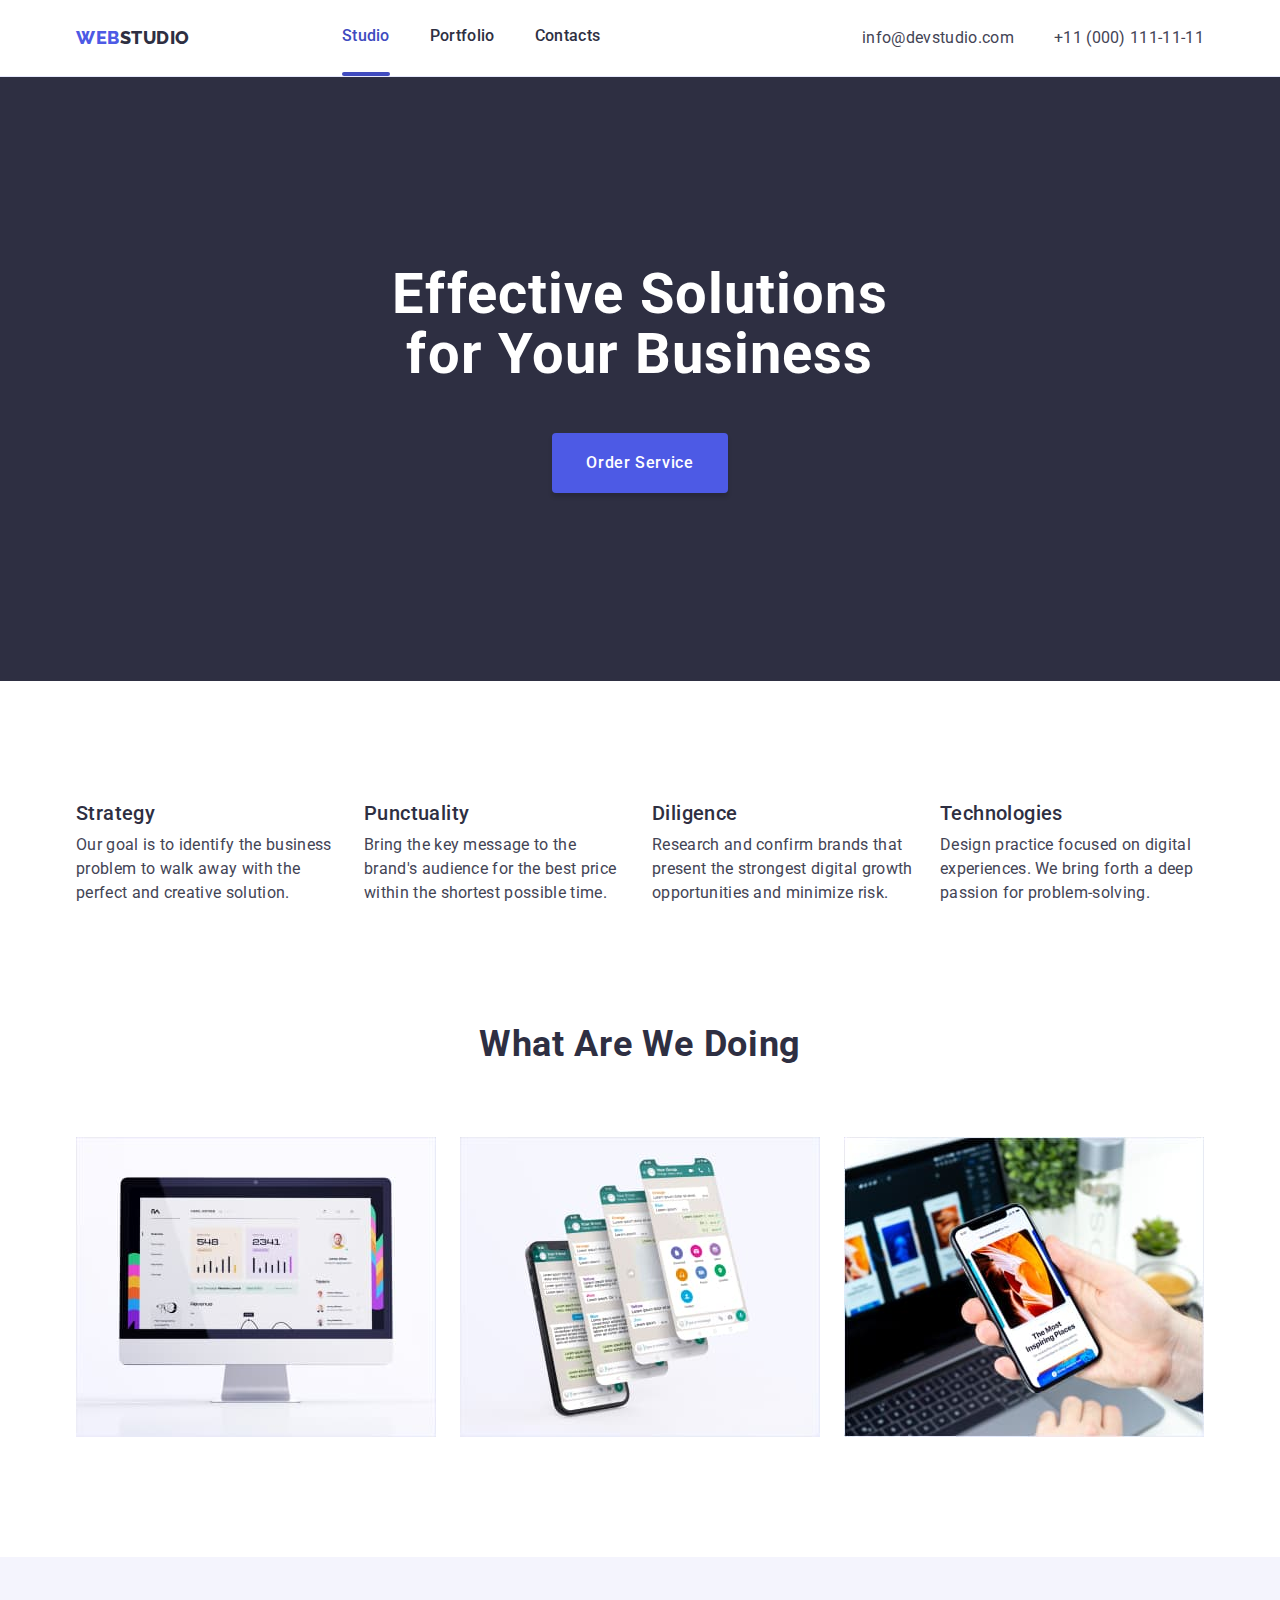
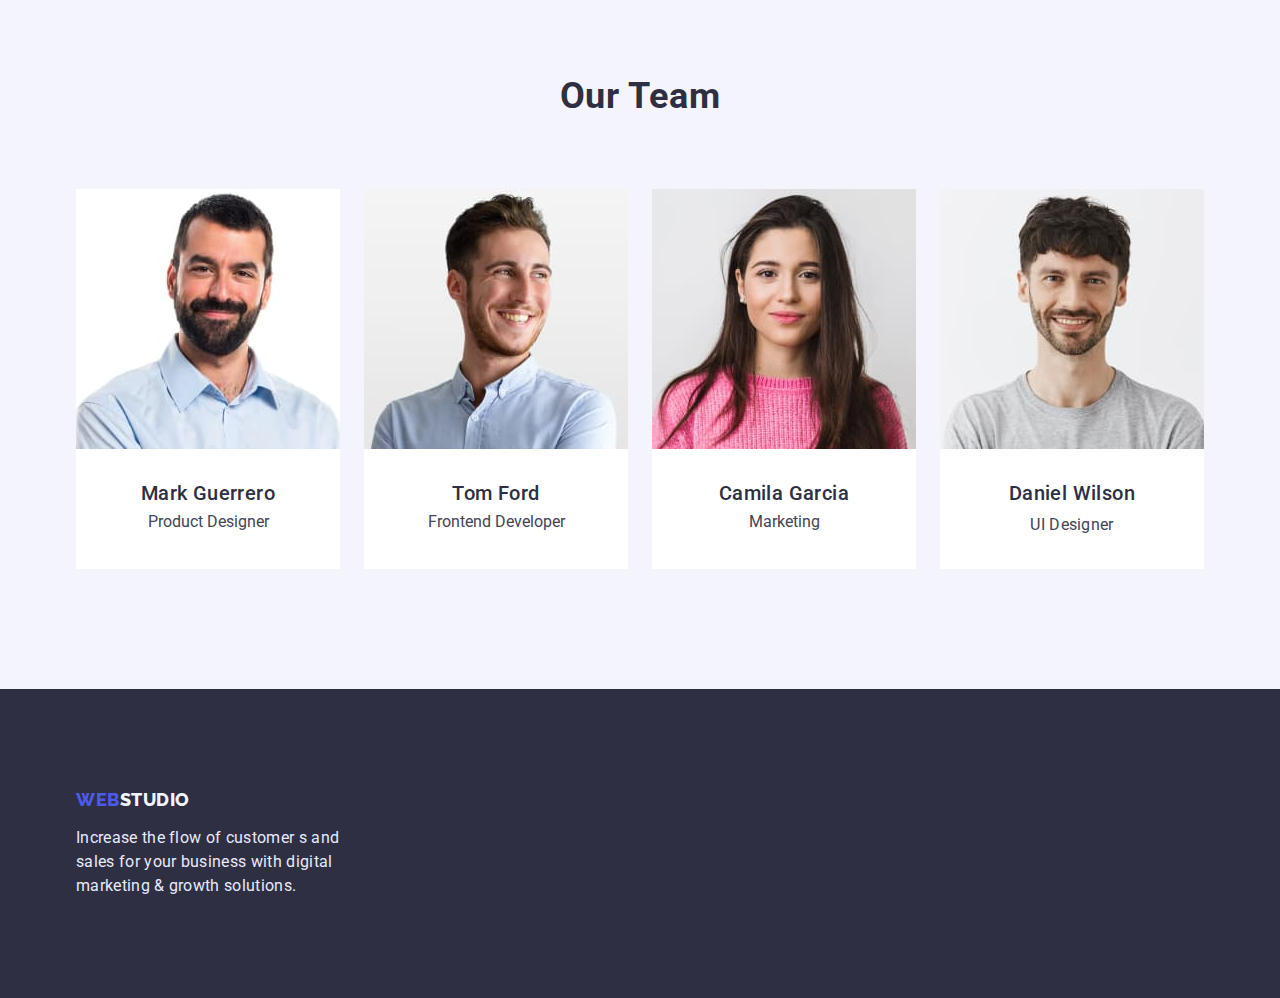
==== index.html @ 516468d4 "Initial commit" ====
<!DOCTYPE html>
<html lang="en">
  <head>
    <meta charset="UTF-8" />
    <meta http-equiv="X-UA-Compatible" content="IE=edge" />
    <meta name="viewport" content="width=device-width, initial-scale=1.0" />
    <title>WebStudio</title>
    <link rel="preconnect" href="https://fonts.googleapis.com" />
    <link rel="preconnect" href="https://fonts.gstatic.com" crossorigin />
    <link
      href="https://fonts.googleapis.com/css2?family=Raleway:wght@800&family=Roboto:wght@400;500;700&display=swap"
      rel="stylesheet"
    />
    <!--  нормалізатор -->
    <link
      rel="stylesheet"
      href="https://cdnjs.cloudflare.com/ajax/libs/modern-normalize/1.1.0/modern-normalize.css"
      integrity="sha512-Y0MM+V6ymRKN2zStTqzQ227DWhhp4Mzdo6gnlRnuaNCbc+YN/ZH0sBCLTM4M0oSy9c9VKiCvd4Jk44aCLrNS5Q=="
      crossorigin="anonymous"
      referrerpolicy="no-referrer"
    />
    <link rel="stylesheet" href="./css/styles.css" />
  </head>

  <body>
    <header class="header">
      <div class="container header-container">
        <!--LOGO and navigation-->
        <nav class="nav">
          <a class="logo link" href="./index.html">
            <span class="logo-blue">Web</span>Studio</a
          >
          <!-- nav menu   -->
          <ul class="nav-menu list">
            <li class="nav-menu-item current">
              <a  href="./index.html" class="nav-link link current-link" 
                >Studio</a
              >
            </li>

            <li class="nav-menu-item">
              <a class="nav-link link" href="./portfolio.html">Portfolio</a>
            </li>
            <li class="nav-menu-item">
              <a class="nav-link link" href=" ">Contacts</a>
            </li>
          </ul>
        </nav>
        <!--Contacts  email & phone-->
        <address>
          <ul class="address list">
            <li>
              <a class="address-link link" href="mailto:info@devstudio.com"
                >info@devstudio.com</a
              >
            </li>
            <li>
              <a class="address-link link" href="tel:+110001111111"
                >+11 (000) 111-11-11</a
              >
            </li>
          </ul>
        </address>
      </div>
    </header>

    <main>
      <!--The HERO section-->
      <section class="hero section">
        <div class="container">
          <h1 class="hero-title">Effective Solutions for Your Business</h1>
        <button class="hero-button" type="button">Order Service</button>
        </div>
        
      </section>

      <!--list of  solutions-->
      <section class="solutions section">
        <div class="container solution-container">
          <h2 class="visually-hidden">solutions</h2>
          <ul class="solution-list list">
            <li class="solution-item">
              <h3 class="section-subtitle">Strategy</h3>
              <p class="section-text">
                Our goal is to identify the business problem to walk away with
                the perfect and creative solution.
              </p>
            </li>
            <li class="solution-item">
              <h3 class="section-subtitle">Punctuality</h3>
              <p class="section-text">
                Bring the key message to the brand's audience for the best price
                within the shortest possible time.
              </p>
            </li>
            <li class="solution-item">
              <h3 class="section-subtitle">Diligence</h3>
              <p class="section-text">
                Research and confirm brands that present the strongest digital
                growth opportunities and minimize risk.
              </p>
            </li>
            <li class="solution-item">
              <h3 class="section-subtitle">Technologies</h3>
              <p class="section-text">
                Design practice focused on digital experiences. We bring forth a
                deep passion for problem-solving.
              </p>
            </li>
            </ul>
        </div>
      </section>
      <!--What are we doing-->
      <section class="galeria section">
        <div class="container">
          <h2 class="section-title">What are we doing</h2>
          <ul class="galeria-list list">
            <li class="galeria-item">
              <img
                src="./images/what-are-we-doing/imaccomputer.jpg"
                alt="IMac Computer"
                width="360"
                height="300"
              />
            </li>
            <li class="galeria-item">
            
              <img
                src="./images/what-are-we-doing/smartphone.jpg"
                alt="Smartphone"
                width="360"
                height="300"
              />
            </li>
            <li class="galeria-item"> 
            
              <img
                src="./images/what-are-we-doing/laptopsmartphone.jpg"
                alt="laptop & smartphone"
                width="360"
                height="300"
              />
            </li>
          </ul>
        </div>
      </section>
      <!-- Our Team -->
      <section class="team section">
        <div class="container">
          <h2 class="section-title">Our Team</h2>
          <ul class="team-list list">
            <li class="team-member">
              <img
                src="./images/our-team/markguerrero.jpg"
                alt="Mark Guerrero  ProductDesigner"
                width="264"
                height="260"
              />
              <div class="team-members-name">
                <h3 class="section-subtitle">Mark Guerrero</h3>
                <p class="sectionst-text">Product Designer</p>
              </div>
            </li>
            <li class="team-member">
              <img
                src="./images/our-team/tomford.jpg"
                alt="Tom Ford
            Frontend Developer"
                width="264"
                height="260"
              />
              <div class="team-members-name">
                <h3 class="section-subtitle">Tom Ford</h3>
                <p class="sectionst-text">Frontend Developer</p>
              </div>
            </li>
            <li class="team-member">
              <img
                src="./images/our-team/camilagarcia.jpg"
                alt="Camila Garcia
            Marketing"
                width="264"
                height="260"
              />
              <div class="team-members-name">
                <h3 class="section-subtitle">Camila Garcia</h3>
                <p class="sectionst-text">Marketing</p>
              </div>
            </li>
            <li class="team-member">
              <img
                src="./images/our-team/danielwilson.jpg"
                alt="Daniel Wilson
            UI Designer"
                width="264"
                height="260"
              />
              <div class="team-members-name"><h3 class="section-subtitle">Daniel Wilson</h3>
              <p class="section-text">UI Designer</p>
            </div>
              
            </li>
        </div>
      </section>
    </main>

    <footer class="footer">
      <div class="container">
        <a class="footer-logo link" href="./index.html">
          <span class="logo-blue">Web</span>Studio</a
        >
        <p class="footer-text">
          Increase the flow of customer s and sales for your business with
          digital marketing & growth solutions.
        </p>
      </div>
    </footer>
  </body>
</html>
---- css/styles.css ----
/* Для зберігання палітри кольорів макета (текст, фон, виділення) використовуємо CSS-змінні.  */
:root {
  --t-color-primery: #2e2f42;
  --t-color-secondary: #434455;
  --t-color-portfolio-title: #ffffff;
  --footer-logo-text-color: #f4f4fd;
  --footer-text-color: #e7e9fc;
  --hero-title-color: #ffffff; /*headers background color & main section color Portfolio*/
  --logo-blue-color: #4d5ae5;

  /*backgrounds colors*/

  --background-hero-footer: #2e2f42;
  --background-primery: #ffffff; /*background 
  main section*/
  --background-secondary: #f4f4fd; /* background ourt team section , filters button background*/
  --btn-color-primery: #4d5ae5;
  --btn-color-secondary: #404bbf;
}

h1,
h2,
h3,
h4,
p {
  margin-top: 0;
  margin-bottom: 0;
}

ul,
ol {
  margin-top: 0;
  margin-bottom: 0;
  padding-left: 0;
}

img {
  display: block;
  max-width: 100%;
  height: auto;
}

button {
  cursor: pointer;
}

body {
  color: var(--t-color-secondary);
  background-color: var(--background-primery);
  font-family: 'Roboto', sans-serif;
  font-size: 16px;
}

.container {
  width: 1158px;
  margin-left: auto;
  margin-right: auto;
  padding-right: 15px;
  padding-left: 15px;

  /*outline: 1px solid violet;*/
}

/*hidden titel section solution*/
.visually-hidden {
  position: absolute;
  width: 1px;
  height: 1px;
  margin: -1px;
  border: 0;
  padding: 0;

  white-space: nowrap;
  clip-path: inset(100%);
  clip: rect(0 0 0 0);
  overflow: hidden;
}
/*sections*/

.section {
  padding: 120px 0;
}
.section-title {
  color: var(--t-color-primery);
  font-size: 36px;
  line-height: 1.11;
  letter-spacing: 0.02em;
  text-align: center;
  text-transform: capitalize;

  margin-bottom: 72px;
}

.section-subtitle {
  color: var(--t-color-primery);
  font-weight: 500;
  font-size: 20px;
  line-height: 1.2;
  letter-spacing: 0.02em;

  margin-bottom: 8px;
}

.section-text {
  line-height: 1.5;
  letter-spacing: 0.02em;
  color: var(--t-color-secondary);
}
/*heder* section*/
.header-container {
  display: flex;
  align-items: center;
}

.header {
  background-color: var(--background-primery);
  border-bottom: 1px solid var(--footer-text-color);
}

/*navigation*/
.logo {
  font-family: 'Raleway', sans-serif;
  font-weight: 800;
  font-size: 18px;
  line-height: 1.33;
  letter-spacing: 0.03em;
  text-transform: uppercase;
  color: var(--t-color-primery);
  margin-right: 76px;
}

.logo-blue {
  color: var(--logo-blue-color);
}

.nav {
  align-items: center;
  display: flex;
  margin-right: auto;
  gap: 76px;
}

.nav-menu {
  display: flex;
  gap: 40px;
}

.nav-link {
  font-weight: 500;
  line-height: 1.5;
  letter-spacing: 0.02em;
  color: var(--t-color-primery);
  display: block;
  padding-top: 24px;
  padding-bottom: 24px;
}

.nav-link:hover,
.nav-link:focus {
  color: var(--btn-color-secondary);
}

.current-link {
  color: var(--btn-color-secondary);
}

.current::after {
  content: '';
  bottom: -1px;
  display: block;
  width: 100%;
  height: 4px;
  border-radius: 2px;
  background-color: var(--btn-color-secondary);
}
/*address*/
.address {
  display: flex;
  gap: 40px;
}

.list {
  list-style: none;
}

.link {
  text-decoration: none;
}

.address-link {
  line-height: 1.5;
  letter-spacing: 0.02em;
  color: var(--t-color-secondary);
  font-style: normal;

  display: block;
  padding-top: 24px;
  padding-bottom: 24px;
}

.address-link:hover,
.address-link:focus {
  color: var(--btn-color-secondary);
}

/*HERO section*/

.hero {
  text-align: center;
  background-color: var(--background-hero-footer);
  padding: 188px 0;
}

.hero-title {
  font-size: 56px;
  line-height: 1.07;
  color: var(--hero-title-color);
  letter-spacing: 0.02em;
  width: 500px;
  margin-left: auto;
  margin-right: auto;
  margin-bottom: 48px;
}

.hero-button {
  padding: 16px 32px;
  text-align: center;
  cursor: pointer;
  border-color: transparent;
  letter-spacing: 0.04em;
  font-family: inherit;
  font-weight: 500;
  font-size: 16px;
  line-height: 1.5;
  color: var(--hero-title-color);
  background-color: var(--btn-color-primery);
  box-shadow: 0px 4px 4px rgba(0, 0, 0, 0.15);
  border-radius: 4px;
}

.hero-button:hover,
.hero-button:focus {
  background-color: var(--btn-color-secondary);
}

/*SOLUTIONS*/
.solutions {
  padding-bottom: 0;
}
.solution-list {
  display: flex;
  gap: 24px;
}

.solution-item {
  flex-basis: calc((100% - 72px) / 4);
}

/*what are we doing*/

.galeria-list {
  display: flex;
  gap: 24px;
}

.galeria-item {
  border: border 1px solid var(--footer-text-color);
  flex-basis: calc((100% - 48px) / 3);
}

/*team*/

.team {
  background-color: var(--background-secondary);
}

.team-list {
  display: flex;
  flex-wrap: wrap;
  gap: 24px;
}

.team-member {
  flex-basis: calc((100% - 72px) / 4);
  background-color: var(--background-primery);
  text-align: center;
}
.team-members-name {
  padding: 32px 0;
}
/*footer*/

.footer {
  background-color: var(--background-hero-footer);
  padding-top: 100px;
  padding-bottom: 100px;
}

.footer-logo {
  font-family: 'Raleway', sans-serif;
  font-weight: 800;
  font-size: 18px;
  line-height: 1.17;
   letter-spacing: 0.03em;
   text-transform: uppercase;
  color: var(--footer-logo-text-color);
}

.footer-text {
  line-height: 1.5;
  letter-spacing: 0.02em;
  color: var(--footer-text-color);

  margin-top: 16px;
  width: 264px;
}

/* portfolio*/

.portfolio {
  background-color: var(--background-primery);
  padding-top: 96px;
}

.filter {
  display: flex;
  justify-content: center;
  margin-bottom: 72px;
  flex-wrap: wrap;
  gap: 24px;
}

.portfolio-list {
  display: flex;
  flex-wrap: wrap;
  row-gap: 48px;
  column-gap: 24px;
}

.portfolio-item {
  border: 1px solid var(--footer-text-color);
  flex-basis: calc((100% - 48px) / 3);
}

.filter-button {
  color: var(--btn-color-primery);
  background-color: var(--background-secondary);
  /* button text */
  font-family: 'Roboto';
  font-style: normal;
  font-weight: 500;
  font-size: 16px;
  line-height: 1.5;
  /* identical to box height, or 150% */
  display: flex;
  align-items: center;
  text-align: center;
  letter-spacing: 0.04em;
  border: 1px solid var(--footer-text-color);
  border-radius: 4px;

  padding: 12px 24px;
}

.filter-button:hover,
.filter-button:focus {
  color: var(--hero-title-color);
  background-color: var(--btn-color-secondary);
  box-shadow: 0px 3px 1px rgba(0, 0, 0, 0.1), 0px 2px 1px rgba(0, 0, 0, 0.08),
    0px 2px 2px rgba(0, 0, 0, 0.12);
  border-radius: 4px;
}

.portfolio-list-text {
  padding: 32px 0 32px 16px;
}
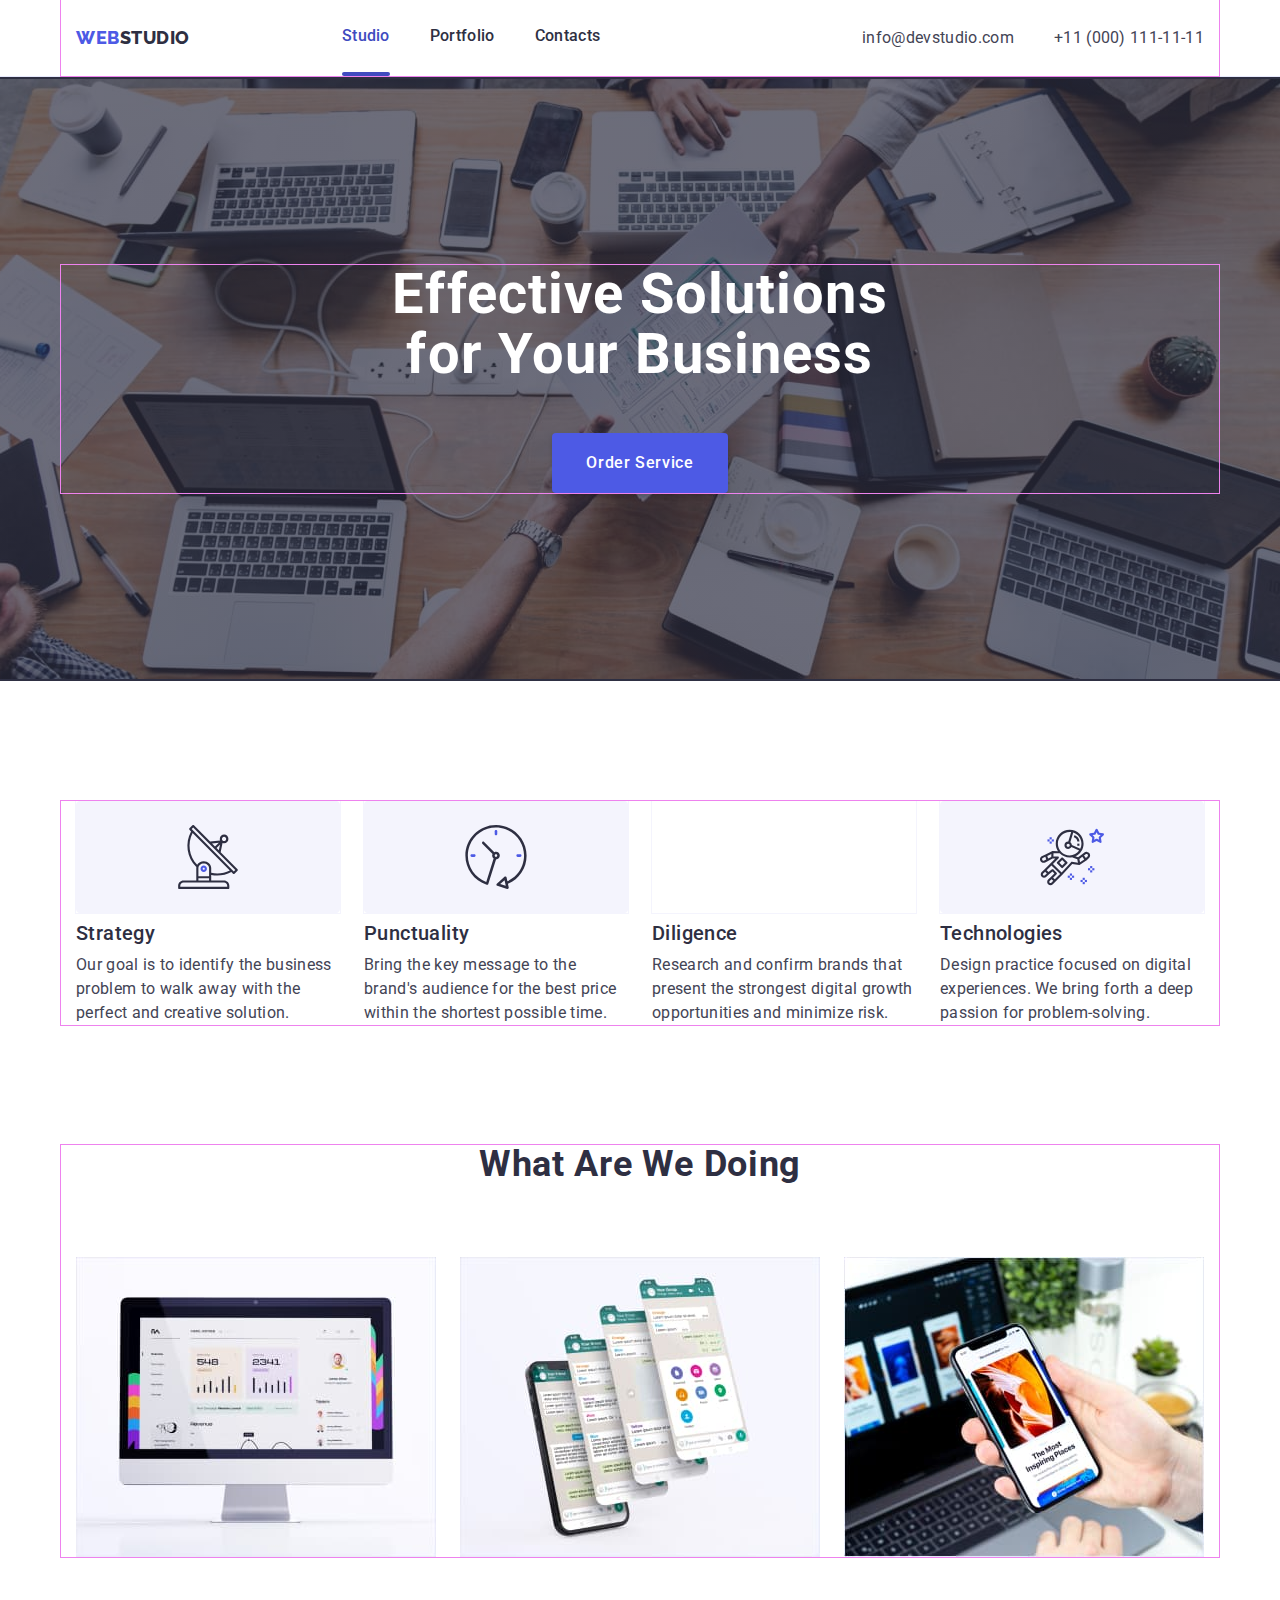
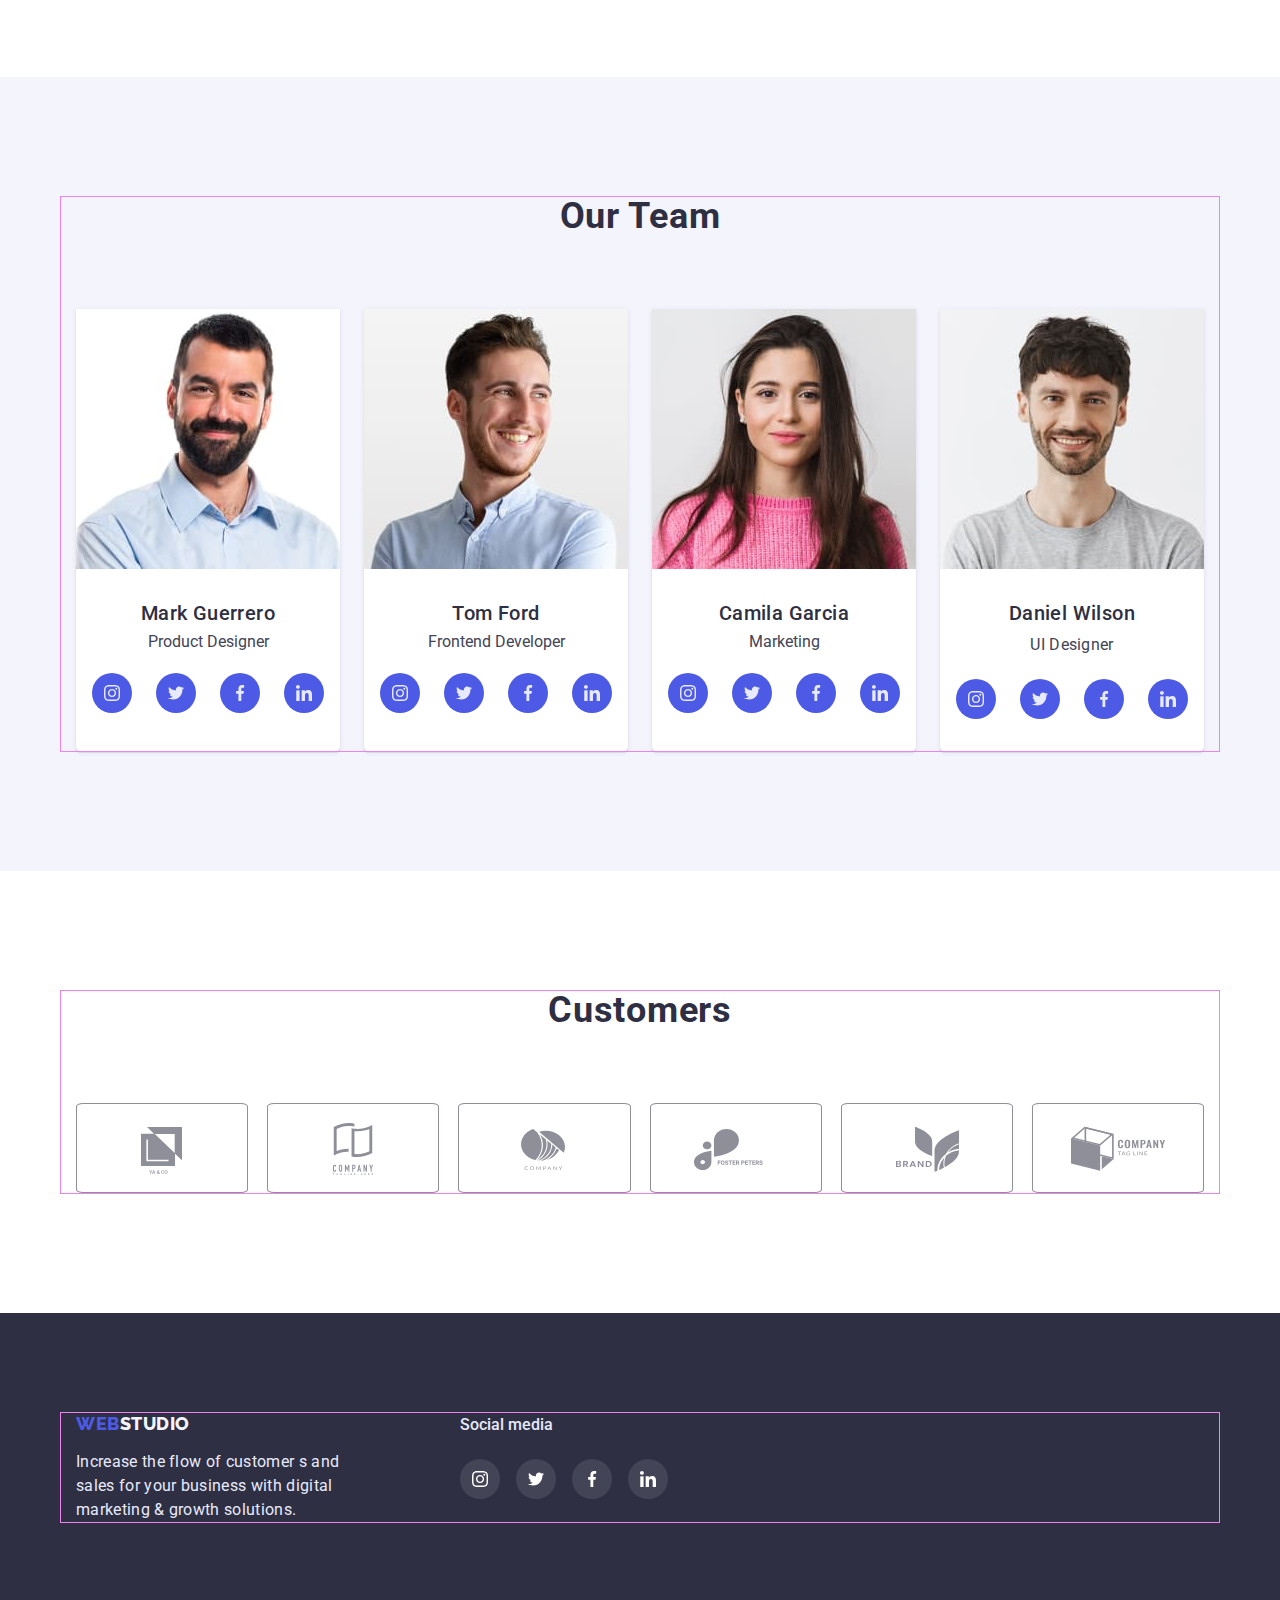
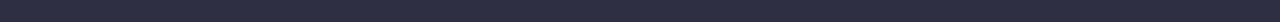
==== commit 7f1f2bdc: "finished 4hw" ====
--- a/index.html
+++ b/index.html
@@ -66,7 +66,7 @@
 
     <main>
       <!--The HERO section-->
-      <section class="hero section">
+      <section class="hero section ">
         <div class="container">
           <h1 class="hero-title">Effective Solutions for Your Business</h1>
         <button class="hero-button" type="button">Order Service</button>
@@ -79,28 +79,28 @@
         <div class="container solution-container">
           <h2 class="visually-hidden">solutions</h2>
           <ul class="solution-list list">
-            <li class="solution-item">
+            <li class="solution-item icon-antenna">
               <h3 class="section-subtitle">Strategy</h3>
               <p class="section-text">
                 Our goal is to identify the business problem to walk away with
                 the perfect and creative solution.
               </p>
             </li>
-            <li class="solution-item">
+            <li class="solution-item icon-clock">
               <h3 class="section-subtitle">Punctuality</h3>
               <p class="section-text">
                 Bring the key message to the brand's audience for the best price
                 within the shortest possible time.
               </p>
             </li>
-            <li class="solution-item">
+            <li class="solution-item icon-diagram">
               <h3 class="section-subtitle">Diligence</h3>
               <p class="section-text">
                 Research and confirm brands that present the strongest digital
                 growth opportunities and minimize risk.
               </p>
             </li>
-            <li class="solution-item">
+            <li class="solution-item icon-astronaut">
               <h3 class="section-subtitle">Technologies</h3>
               <p class="section-text">
                 Design practice focused on digital experiences. We bring forth a
@@ -150,7 +150,8 @@
           <h2 class="section-title">Our Team</h2>
           <ul class="team-list list">
             <li class="team-member">
-              <img
+              <img  
+
                 src="./images/our-team/markguerrero.jpg"
                 alt="Mark Guerrero  ProductDesigner"
                 width="264"
@@ -159,6 +160,36 @@
               <div class="team-members-name">
                 <h3 class="section-subtitle">Mark Guerrero</h3>
                 <p class="sectionst-text">Product Designer</p>
+               <ul class="social-list  list ">
+                  <li class="social-item">
+                    <a  class="social-link"  href="">
+                      <svg class="social-icon">
+                        <use  href="./images/icon-defs.svg#icon-instagram"></use>
+                      </svg>
+                    </a>
+                  </li>
+                  <li class="social-item">
+                    <a class="social-link"  href="">
+                      <svg class="social-icon">
+                        <use href="./images/icon-defs.svg#icon-twitter"></use>
+                      </svg>
+                    </a>
+                  </li>
+                  <li class="social-item">
+                    <a class="social-link"  href="">
+                      <svg class="social-icon">
+                        <use href="./images/icon-defs.svg#icon-facebook"></use>
+                      </svg>
+                    </a>
+                  </li>
+                  <li class="social-item">
+                    <a  class="social-link" href="">
+                      <svg class="social-icon">
+                        <use href="./images/icon-defs.svg#icon-linkedin"></use>
+                      </svg>
+                    </a>
+                  </li> 
+                </ul>
               </div>
             </li>
             <li class="team-member">
@@ -172,6 +203,36 @@
               <div class="team-members-name">
                 <h3 class="section-subtitle">Tom Ford</h3>
                 <p class="sectionst-text">Frontend Developer</p>
+                <ul class="social-list  list ">
+                  <li class="social-item">
+                    <a  class="social-link"  href="">
+                      <svg class="social-icon">
+                        <use  href="./images/icon-defs.svg#icon-instagram"></use>
+                      </svg>
+                    </a>
+                  </li>
+                  <li class="social-item">
+                    <a class="social-link"  href="">
+                      <svg class="social-icon">
+                        <use href="./images/icon-defs.svg#icon-twitter"></use>
+                      </svg>
+                    </a>
+                  </li>
+                  <li class="social-item">
+                    <a class="social-link"  href="">
+                      <svg class="social-icon">
+                        <use href="./images/icon-defs.svg#icon-facebook"></use>
+                      </svg>
+                    </a>
+                  </li>
+                  <li class="social-item">
+                    <a  class="social-link" href="">
+                      <svg class="social-icon">
+                        <use href="./images/icon-defs.svg#icon-linkedin"></use>
+                      </svg>
+                    </a>
+                  </li> 
+                </ul>
               </div>
             </li>
             <li class="team-member">
@@ -185,6 +246,36 @@
               <div class="team-members-name">
                 <h3 class="section-subtitle">Camila Garcia</h3>
                 <p class="sectionst-text">Marketing</p>
+                <ul class="social-list  list ">
+                  <li class="social-item">
+                    <a  class="social-link"  href="">
+                      <svg class="social-icon">
+                        <use  href="./images/icon-defs.svg#icon-instagram"></use>
+                      </svg>
+                    </a>
+                  </li>
+                  <li class="social-item">
+                    <a class="social-link"  href="">
+                      <svg class="social-icon">
+                        <use href="./images/icon-defs.svg#icon-twitter"></use>
+                      </svg>
+                    </a>
+                  </li>
+                  <li class="social-item">
+                    <a class="social-link"  href="">
+                      <svg class="social-icon">
+                        <use href="./images/icon-defs.svg#icon-facebook"></use>
+                      </svg>
+                    </a>
+                  </li>
+                  <li class="social-item">
+                    <a  class="social-link" href="">
+                      <svg class="social-icon">
+                        <use href="./images/icon-defs.svg#icon-linkedin"></use>
+                      </svg>
+                    </a>
+                  </li> 
+                </ul>
               </div>
             </li>
             <li class="team-member">
@@ -195,24 +286,141 @@
                 width="264"
                 height="260"
               />
-              <div class="team-members-name"><h3 class="section-subtitle">Daniel Wilson</h3>
+              <div class="team-members-name">
+                <h3 class="section-subtitle">Daniel Wilson</h3>
               <p class="section-text">UI Designer</p>
+              <ul class="social-list  list ">
+                <li class="social-item">
+                  <a  class="social-link"  href="">
+                    <svg class="social-icon">
+                      <use  href="./images/icon-defs.svg#icon-instagram"></use>
+                    </svg>
+                  </a>
+                </li>
+                <li class="social-item">
+                  <a class="social-link"  href="">
+                    <svg class="social-icon">
+                      <use href="./images/icon-defs.svg#icon-twitter"></use>
+                    </svg>
+                  </a>
+                </li>
+                <li class="social-item">
+                  <a class="social-link"  href="">
+                    <svg class="social-icon">
+                      <use href="./images/icon-defs.svg#icon-facebook"></use>
+                    </svg>
+                  </a>
+                </li>
+                <li class="social-item">
+                  <a  class="social-link" href="">
+                    <svg class="social-icon">
+                      <use href="./images/icon-defs.svg#icon-linkedin"></use>
+                    </svg>
+                  </a>
+                </li> 
+              </ul>
             </div>
               
             </li>
         </div>
       </section>
+
+      <!--section customers-->
+
+      <section class="customers section">
+        <div class="container">
+          <h2 class="section-title">Customers</h2>
+          <ul class="customer list">
+            <li class="customer-item">
+              <a href="" class="customer-link">
+                <svg  class="customer-icon"  >
+                  <use href="./images/icon-defs.svg#yaco"></use>
+                </svg>
+              </a>
+            </li>
+            <li class="customer-item">
+              <a href="" class="customer-link">
+                <svg class="customer-icon">
+                  <use href="./images/icon-defs.svg#tag-here"></use>
+                </svg>
+              </a>
+            </li>
+            <li class="customer-item">
+              <a href="" class="customer-link">
+                <svg class="customer-icon" >
+                  <use href="./images/icon-defs.svg#company"></use>
+                </svg>
+              </a>
+            </li>
+            <li class="customer-item">
+              <a href="" class="customer-link">
+                <svg class="customer-icon" >
+                  <use href="./images/icon-defs.svg#forest"></use>
+                </svg>
+              </a>
+            </li>
+            <li class="customer-item">
+              <a href="" class="customer-link">
+                <svg class="customer-icon" >
+                  <use href="./images/icon-defs.svg#brand"></use>
+                </svg>
+              </a>
+            </li>
+            <li class="customer-item">
+              <a href="" class="customer-link">
+                <svg class="customer-icon" >
+                  <use href="./images/icon-defs.svg#tag-line"></use>
+                </svg>
+              </a>
+            </li>
+          </ul>
+        </div>
+
+      </section>
+      
     </main>
 
     <footer class="footer">
-      <div class="container">
-        <a class="footer-logo link" href="./index.html">
-          <span class="logo-blue">Web</span>Studio</a
-        >
-        <p class="footer-text">
-          Increase the flow of customer s and sales for your business with
-          digital marketing & growth solutions.
-        </p>
+     <div class="container footer-container">
+      <div><a class="footer-logo link" href="./index.html">
+        <span class="logo-blue">Web</span>Studio</a>
+      <p class="footer-text">
+        Increase the flow of customer s and sales for your business with
+        digital marketing & growth solutions.
+      </p></div>
+   
+     <div class="social"><p class="media-text">Social media</p>
+      <ul class="social-list  black list ">
+        <li class="social-item black">
+          <a  class="social-link"  href="">
+            <svg class="social-icon black">
+              <use  href="./images/icon-defs.svg#icon-instagram"></use>
+            </svg>
+          </a>
+        </li>
+        <li class="social-item black">
+          <a class="social-link"  href="">
+            <svg class="social-icon black">
+              <use href="./images/icon-defs.svg#icon-twitter"></use>
+            </svg>
+          </a>
+        </li>
+        <li class="social-item black">
+          <a class="social-link"  href="">
+            <svg class="social-icon black">
+              <use href="./images/icon-defs.svg#icon-facebook"></use>
+            </svg>
+          </a>
+        </li>
+        <li class="social-item black">
+          <a  class="social-link" href="">
+            <svg class="social-icon black">
+              <use href="./images/icon-defs.svg#icon-linkedin"></use>
+            </svg>
+          </a>
+        </li> 
+      </ul></div> 
+ 
       </div>
     </footer>
   </body>
--- a/css/styles.css
+++ b/css/styles.css
@@ -7,9 +7,12 @@
   --footer-text-color: #e7e9fc;
   --hero-title-color: #ffffff; /*headers background color & main section color Portfolio*/
   --logo-blue-color: #4d5ae5;
+  --social-icon-color: #e7e9fc;
+  --fill-color-customer : #8E8F99;
 
   /*backgrounds colors*/
-
+  --bckground-socialblack-icon:rgba(255, 255, 255, 0.1);
+  --background-socialblack-icon-hover: #31D0AA;
   --background-hero-footer: #2e2f42;
   --background-primery: #ffffff; /*background 
   main section*/
@@ -58,8 +61,10 @@
   padding-right: 15px;
   padding-left: 15px;
 
-  /*outline: 1px solid violet;*/
-}
+  outline: 1px solid violet;
+}
+
+
 
 /*hidden titel section solution*/
 .visually-hidden {
@@ -205,10 +210,17 @@
 
 /*HERO section*/
 
+
 .hero {
+  
   text-align: center;
+  padding: 188px 0;
   background-color: var(--background-hero-footer);
-  padding: 188px 0;
+  background-image: linear-gradient(rgba( 46, 47, 66, 0.7),rgba(46, 47, 66, 0.7)),  url('../images/hero/people-office.jpg' );
+background-size:1440px 600px , 1440px 600px;
+background-repeat: no-repeat;
+background-position: center;
+
 }
 
 .hero-title {
@@ -256,6 +268,39 @@
   flex-basis: calc((100% - 72px) / 4);
 }
 
+
+.solution-item::before {
+  display: block;
+  content:'';
+  height: 112px ;
+  outline: 1px solid var(--background-secondary);
+  margin-bottom: 8px;
+  
+}
+
+.solution-item.icon-antenna::before
+{
+  background-image: url("../images/solution-icons/icon-antenna.svg"); 
+}
+
+.solution-item.icon-clock::before
+{
+  background-image: url("../images/solution-icons/icon-clock.svg"); 
+}
+
+.solution-item.icon-diagram::before
+{
+  background-image: url("../images/solution-icons/Icon-diagram.svg"); 
+}
+
+
+.solution-item.icon-astronaut::before
+{
+  background-image: url("../images/solution-icons/icon-astronaut.svg"); 
+}
+
+
+
 /*what are we doing*/
 
 .galeria-list {
@@ -282,26 +327,129 @@
 
 .team-member {
   flex-basis: calc((100% - 72px) / 4);
-  background-color: var(--background-primery);
   text-align: center;
-}
+  background-color:var(--background-primery);
+  box-shadow: 0px 1px 6px rgba(46, 47, 66, 0.08), 0px 1px 1px rgba(46, 47, 66, 0.16), 0px 2px 1px rgba(46, 47, 66, 0.08);
+border-radius: 0px 0px 4px 4px;
+}
+
 .team-members-name {
   padding: 32px 0;
 }
+
+
+/*socials-links*/
+
+.social-list {
+display: flex ;
+gap: 24px;
+justify-content: center;
+margin-top: 22px;
+
+
+}
+
+.social-item {
+  width: 40px;
+  height: 40px;
+background-color: var(--btn-color-primery); 
+border-radius: 50%; 
+
+}
+
+.social-item:hover,
+.social-item:focus {
+  
+background-color: var(--btn-color-secondary); 
+
+}
+ 
+.social-link {
+display: flex;
+justify-content:center;
+align-items:center;
+width: 100%;
+height: 100%;
+}
+
+.social-icon {
+  width: 16px;
+  height: 16px;
+fill: var(--social-icon-color);
+ 
+}
+
+/*customers*/
+
+
+.customer {
+  display: flex ;
+justify-content: center;
+align-items: center;
+gap: 19px;
+flex-wrap: wrap;
+}
+.customer-item { 
+  border-radius: 4%; 
+border: 1px solid var(--fill-color-customer);
+
+flex-basis: calc((100% - 5*19px) / 6);
+
+ }
+
+.customer-item:hover,
+.customer-item:focus
+{
+  border-color:var(--btn-color-secondary) ;
+}
+
+.customer-link {
+  display:  flex;
+  justify-content:center;
+  align-items:center;
+  width: 168px;
+  height: 88px;
+
+  
+}
+
+.customer-icon {
+  width: 104px;
+  height: 56px;
+  border-radius: 4px;  
+  fill: var(--fill-color-customer);
+  
+}
+
+.customer-icon:hover,
+.customer-icon:focus
+ {
+  fill:var(--btn-color-secondary);
+  border-radius: 4px;  
+  background-color:var(--background-primery)
+}
+
+
 /*footer*/
 
 .footer {
+
   background-color: var(--background-hero-footer);
   padding-top: 100px;
   padding-bottom: 100px;
 }
 
+ .footer-container {
+display: flex;
+gap: 120px;
+
+ }
 .footer-logo {
   font-family: 'Raleway', sans-serif;
   font-weight: 800;
   font-size: 18px;
   line-height: 1.17;
-   letter-spacing: 0.03em;
+   letter-spacing: 0.03em;  
    text-transform: uppercase;
   color: var(--footer-logo-text-color);
 }
@@ -314,6 +462,37 @@
   margin-top: 16px;
   width: 264px;
 }
+
+/*social-media-black-icon*/
+.media-text { 
+  font-weight: 500;
+  line-height: 1.5;
+  color: var(--footer-text-color);
+  margin-bottom: 16px;
+ 
+}
+
+.social-list.black{
+gap: 16px;
+}
+
+.social-item.black {
+background-color: var(--bckground-socialblack-icon); 
+}
+
+
+.social-item.black:hover,
+.social-item.black:focus {
+background-color: var(--background-socialblack-icon-hover); 
+}
+
+.social-icon.black {
+  width: 16px;
+  height: 16px;
+fill: var(--background-primery);
+
+}
+
 
 /* portfolio*/
 
@@ -340,6 +519,12 @@
 .portfolio-item {
   border: 1px solid var(--footer-text-color);
   flex-basis: calc((100% - 48px) / 3);
+}
+
+.portfolio-item:hover,
+.portfolio-item:focus
+{
+  box-shadow: 0px 1px 6px rgba(46, 47, 66, 0.08), 0px 1px 1px rgba(46, 47, 66, 0.16), 0px 2px 1px rgba(46, 47, 66, 0.08);
 }
 
 .filter-button {
@@ -373,4 +558,7 @@
 
 .portfolio-list-text {
   padding: 32px 0 32px 16px;
-}
+ 
+border: 1px solid #F4F4FD;
+
+}
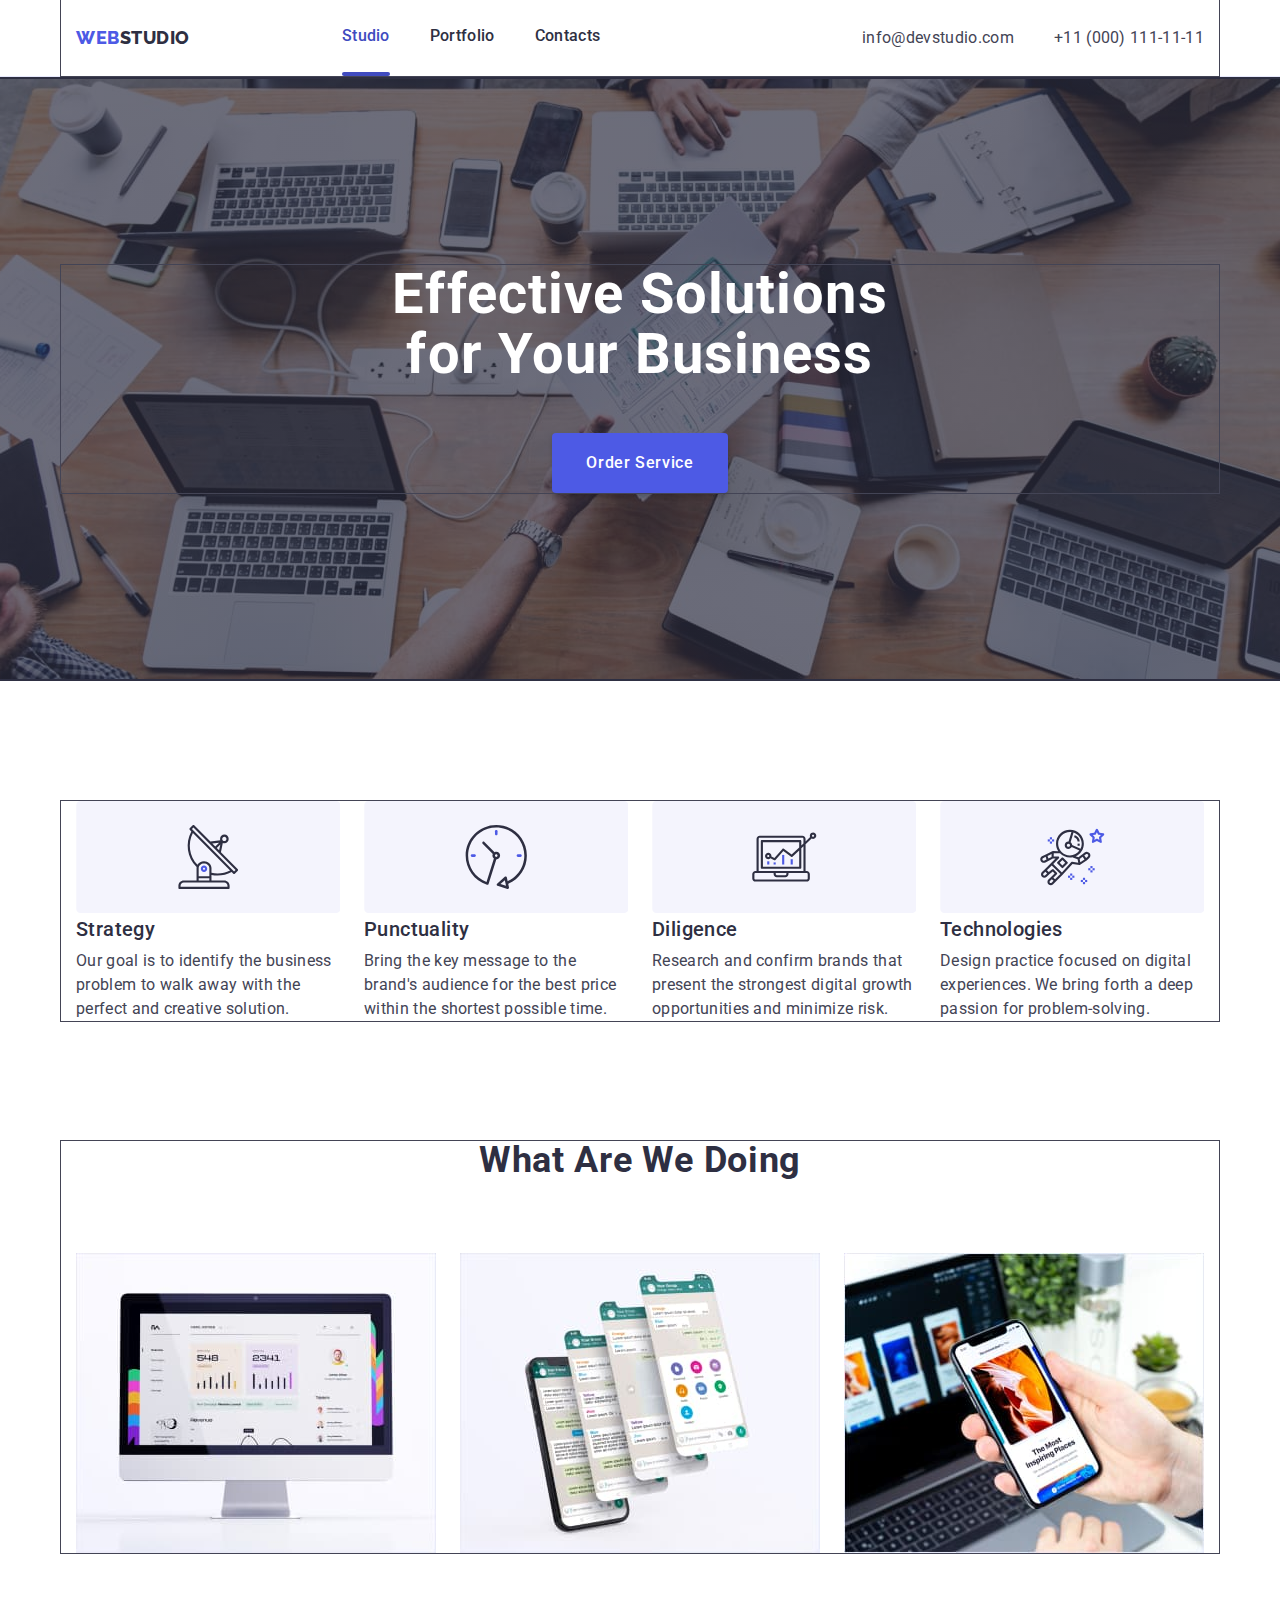
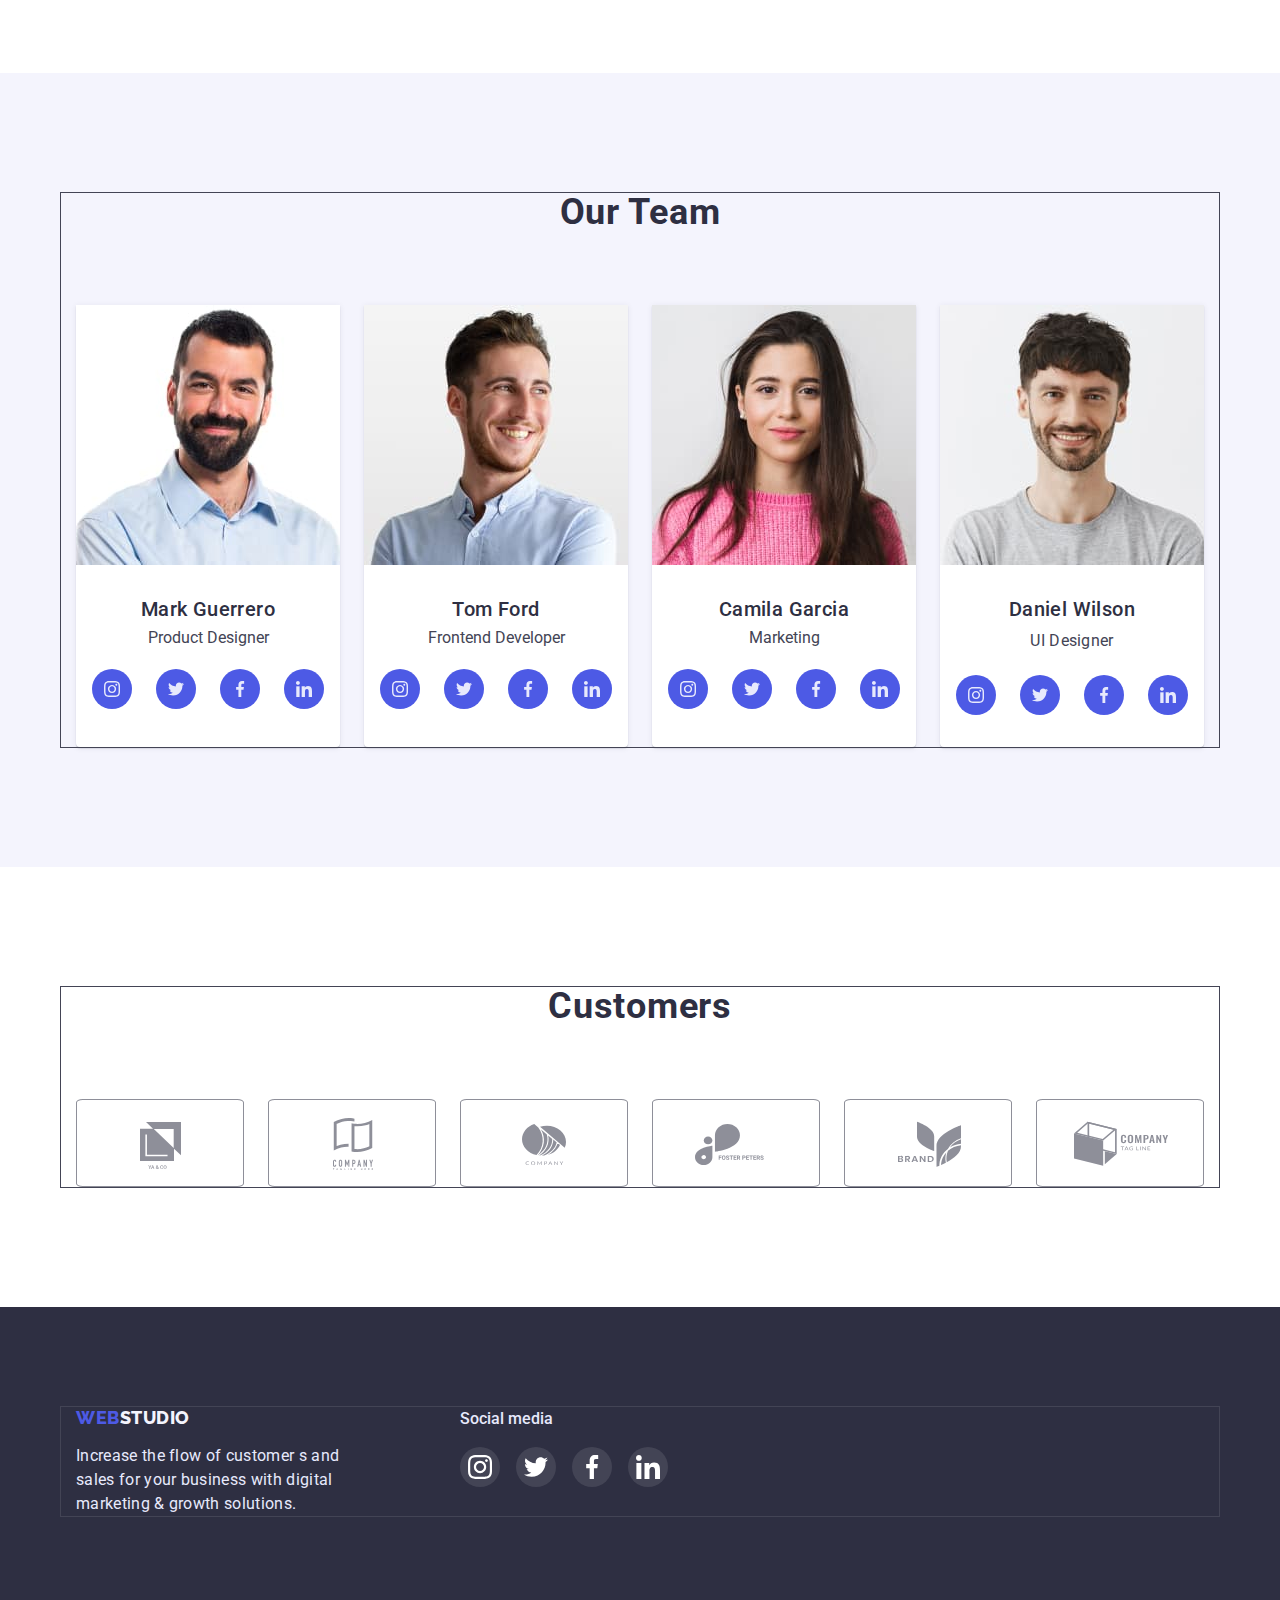
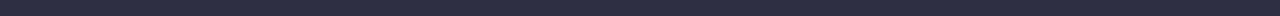
==== commit 037f2d18: "finalized HW4_1" ====
--- a/index.html
+++ b/index.html
@@ -80,6 +80,10 @@
           <h2 class="visually-hidden">solutions</h2>
           <ul class="solution-list list">
             <li class="solution-item icon-antenna">
+              
+              <svg class="solution-icon">
+                <use href="./images/icon-defs.svg#icon-antenna"></use>
+              </svg>
               <h3 class="section-subtitle">Strategy</h3>
               <p class="section-text">
                 Our goal is to identify the business problem to walk away with
@@ -87,6 +91,9 @@
               </p>
             </li>
             <li class="solution-item icon-clock">
+              <svg class="solution-icon">
+                <use href="./images/icon-defs.svg#icon-clock"></use>
+              </svg>
               <h3 class="section-subtitle">Punctuality</h3>
               <p class="section-text">
                 Bring the key message to the brand's audience for the best price
@@ -94,6 +101,9 @@
               </p>
             </li>
             <li class="solution-item icon-diagram">
+              <svg class="solution-icon">
+                <use href="./images/icon-defs.svg#icon-diagram"></use>
+              </svg>
               <h3 class="section-subtitle">Diligence</h3>
               <p class="section-text">
                 Research and confirm brands that present the strongest digital
@@ -101,6 +111,9 @@
               </p>
             </li>
             <li class="solution-item icon-astronaut">
+              <svg class="solution-icon">
+                <use href="./images/icon-defs.svg#icon-astronaut"></use>
+              </svg>
               <h3 class="section-subtitle">Technologies</h3>
               <p class="section-text">
                 Design practice focused on digital experiences. We bring forth a
@@ -389,32 +402,33 @@
         digital marketing & growth solutions.
       </p></div>
    
-     <div class="social"><p class="media-text">Social media</p>
-      <ul class="social-list  black list ">
-        <li class="social-item black">
-          <a  class="social-link"  href="">
-            <svg class="social-icon black">
+     <div class="social-black">
+      <p class="social-black-text">Social media</p>
+      <ul class="social-list-black list ">
+        <li class="social-item-black">
+          <a  class="social-link-black"  href="">
+            <svg class="social-icon-black">
               <use  href="./images/icon-defs.svg#icon-instagram"></use>
             </svg>
           </a>
         </li>
-        <li class="social-item black">
-          <a class="social-link"  href="">
-            <svg class="social-icon black">
+        <li class="social-item-black">
+          <a  class="social-link-black"  href="">
+            <svg class="social-icon-black">
               <use href="./images/icon-defs.svg#icon-twitter"></use>
             </svg>
           </a>
         </li>
-        <li class="social-item black">
-          <a class="social-link"  href="">
-            <svg class="social-icon black">
+        <li class="social-item-black">
+          <a  class="social-link-black"  href="">
+            <svg class="social-icon-black">
               <use href="./images/icon-defs.svg#icon-facebook"></use>
             </svg>
           </a>
         </li>
-        <li class="social-item black">
-          <a  class="social-link" href="">
-            <svg class="social-icon black">
+        <li class="social-item-black">
+          <a  class="social-link-black"  href="">
+            <svg class="social-icon-black">
               <use href="./images/icon-defs.svg#icon-linkedin"></use>
             </svg>
           </a>
--- a/css/styles.css
+++ b/css/styles.css
@@ -61,7 +61,7 @@
   padding-right: 15px;
   padding-left: 15px;
 
-  outline: 1px solid violet;
+  outline: 1px solid /*violet;*/
 }
 
 
@@ -115,11 +115,13 @@
 .header-container {
   display: flex;
   align-items: center;
+
 }
 
 .header {
   background-color: var(--background-primery);
   border-bottom: 1px solid var(--footer-text-color);
+  box-shadow: 0px 2px 1px rgba(46, 47, 66, 0.08), 0px 1px 1px rgba(46, 47, 66, 0.16), 0px 1px 6px rgba(46, 47, 66, 0.08);
 }
 
 /*navigation*/
@@ -216,10 +218,13 @@
   text-align: center;
   padding: 188px 0;
   background-color: var(--background-hero-footer);
+  max-width: 1440px;
+  margin: 0 auto;
   background-image: linear-gradient(rgba( 46, 47, 66, 0.7),rgba(46, 47, 66, 0.7)),  url('../images/hero/people-office.jpg' );
-background-size:1440px 600px , 1440px 600px;
-background-repeat: no-repeat;
-background-position: center;
+  background-size:1440px 600px , 1440px 600px;
+  background-repeat: no-repeat;
+  background-position: center;
+
 
 }
 
@@ -268,38 +273,10 @@
   flex-basis: calc((100% - 72px) / 4);
 }
 
-
-.solution-item::before {
-  display: block;
-  content:'';
-  height: 112px ;
-  outline: 1px solid var(--background-secondary);
-  margin-bottom: 8px;
-  
-}
-
-.solution-item.icon-antenna::before
-{
-  background-image: url("../images/solution-icons/icon-antenna.svg"); 
-}
-
-.solution-item.icon-clock::before
-{
-  background-image: url("../images/solution-icons/icon-clock.svg"); 
-}
-
-.solution-item.icon-diagram::before
-{
-  background-image: url("../images/solution-icons/Icon-diagram.svg"); 
-}
-
-
-.solution-item.icon-astronaut::before
-{
-  background-image: url("../images/solution-icons/icon-astronaut.svg"); 
-}
-
-
+.solution-icon {
+width: 264px;
+height: 112px;
+}
 
 /*what are we doing*/
 
@@ -345,31 +322,26 @@
 gap: 24px;
 justify-content: center;
 margin-top: 22px;
-
-
 }
 
 .social-item {
   width: 40px;
   height: 40px;
-background-color: var(--btn-color-primery); 
-border-radius: 50%; 
-
-}
-
-.social-item:hover,
-.social-item:focus {
-  
-background-color: var(--btn-color-secondary); 
-
-}
- 
+}
+
 .social-link {
 display: flex;
 justify-content:center;
 align-items:center;
 width: 100%;
 height: 100%;
+background-color: var(--btn-color-primery); 
+border-radius: 50%; 
+}
+
+.social-link:hover,
+.social-link:focus {
+background-color: var(--btn-color-secondary); 
 }
 
 .social-icon {
@@ -383,51 +355,41 @@
 
 
 .customer {
-  display: flex ;
+display: flex ;
 justify-content: center;
 align-items: center;
-gap: 19px;
-flex-wrap: wrap;
-}
+gap: 24px;
+}
+
 .customer-item { 
-  border-radius: 4%; 
-border: 1px solid var(--fill-color-customer);
-
-flex-basis: calc((100% - 5*19px) / 6);
-
- }
-
-.customer-item:hover,
-.customer-item:focus
+width: 168px;
+height: 88px;
+}
+
+.customer-link:hover,
+.customer-link:focus
 {
   border-color:var(--btn-color-secondary) ;
+  fill:var(--btn-color-secondary);
 }
 
 .customer-link {
   display:  flex;
   justify-content:center;
   align-items:center;
-  width: 168px;
-  height: 88px;
-
-  
+  width: 100%;
+  height: 100%;
+  border-radius: 4%; 
+  border: 1px solid var(--fill-color-customer);
+  fill:var(--fill-color-customer);
+
 }
 
 .customer-icon {
   width: 104px;
   height: 56px;
-  border-radius: 4px;  
-  fill: var(--fill-color-customer);
-  
-}
-
-.customer-icon:hover,
-.customer-icon:focus
- {
-  fill:var(--btn-color-secondary);
-  border-radius: 4px;  
-  background-color:var(--background-primery)
-}
+ }
+
 
 
 /*footer*/
@@ -464,7 +426,7 @@
 }
 
 /*social-media-black-icon*/
-.media-text { 
+.social-black-text{ 
   font-weight: 500;
   line-height: 1.5;
   color: var(--footer-text-color);
@@ -472,25 +434,37 @@
  
 }
 
-.social-list.black{
-gap: 16px;
-}
-
-.social-item.black {
+.social-list-black {
+display: flex;
+gap:16px;
+}
+
+.social-item-black {
+  width: 40px;
+  height: 40px;
+}
+
+.social-link-black {
+display: flex;
+justify-content: center;
+align-items: center;
+height: 100%;
 background-color: var(--bckground-socialblack-icon); 
-}
-
-
-.social-item.black:hover,
-.social-item.black:focus {
-background-color: var(--background-socialblack-icon-hover); 
-}
-
-.social-icon.black {
-  width: 16px;
-  height: 16px;
-fill: var(--background-primery);
-
+border-radius: 50%; 
+}
+
+
+.social-link-black:hover,
+.social-link-black:focus {
+
+background-color: var(--background-socialblack-icon-hover);  
+}
+
+
+.social-icon-black {
+  width: 24px;
+  height:24px;
+  fill:var(--background-primery);
 }
 
 
@@ -521,11 +495,17 @@
   flex-basis: calc((100% - 48px) / 3);
 }
 
-.portfolio-item:hover,
-.portfolio-item:focus
+.portfolio-link{
+  display: block;
+}
+.portfolio-link:hover,
+.portfolio-link:focus
 {
   box-shadow: 0px 1px 6px rgba(46, 47, 66, 0.08), 0px 1px 1px rgba(46, 47, 66, 0.16), 0px 2px 1px rgba(46, 47, 66, 0.08);
 }
+
+
+
 
 .filter-button {
   color: var(--btn-color-primery);
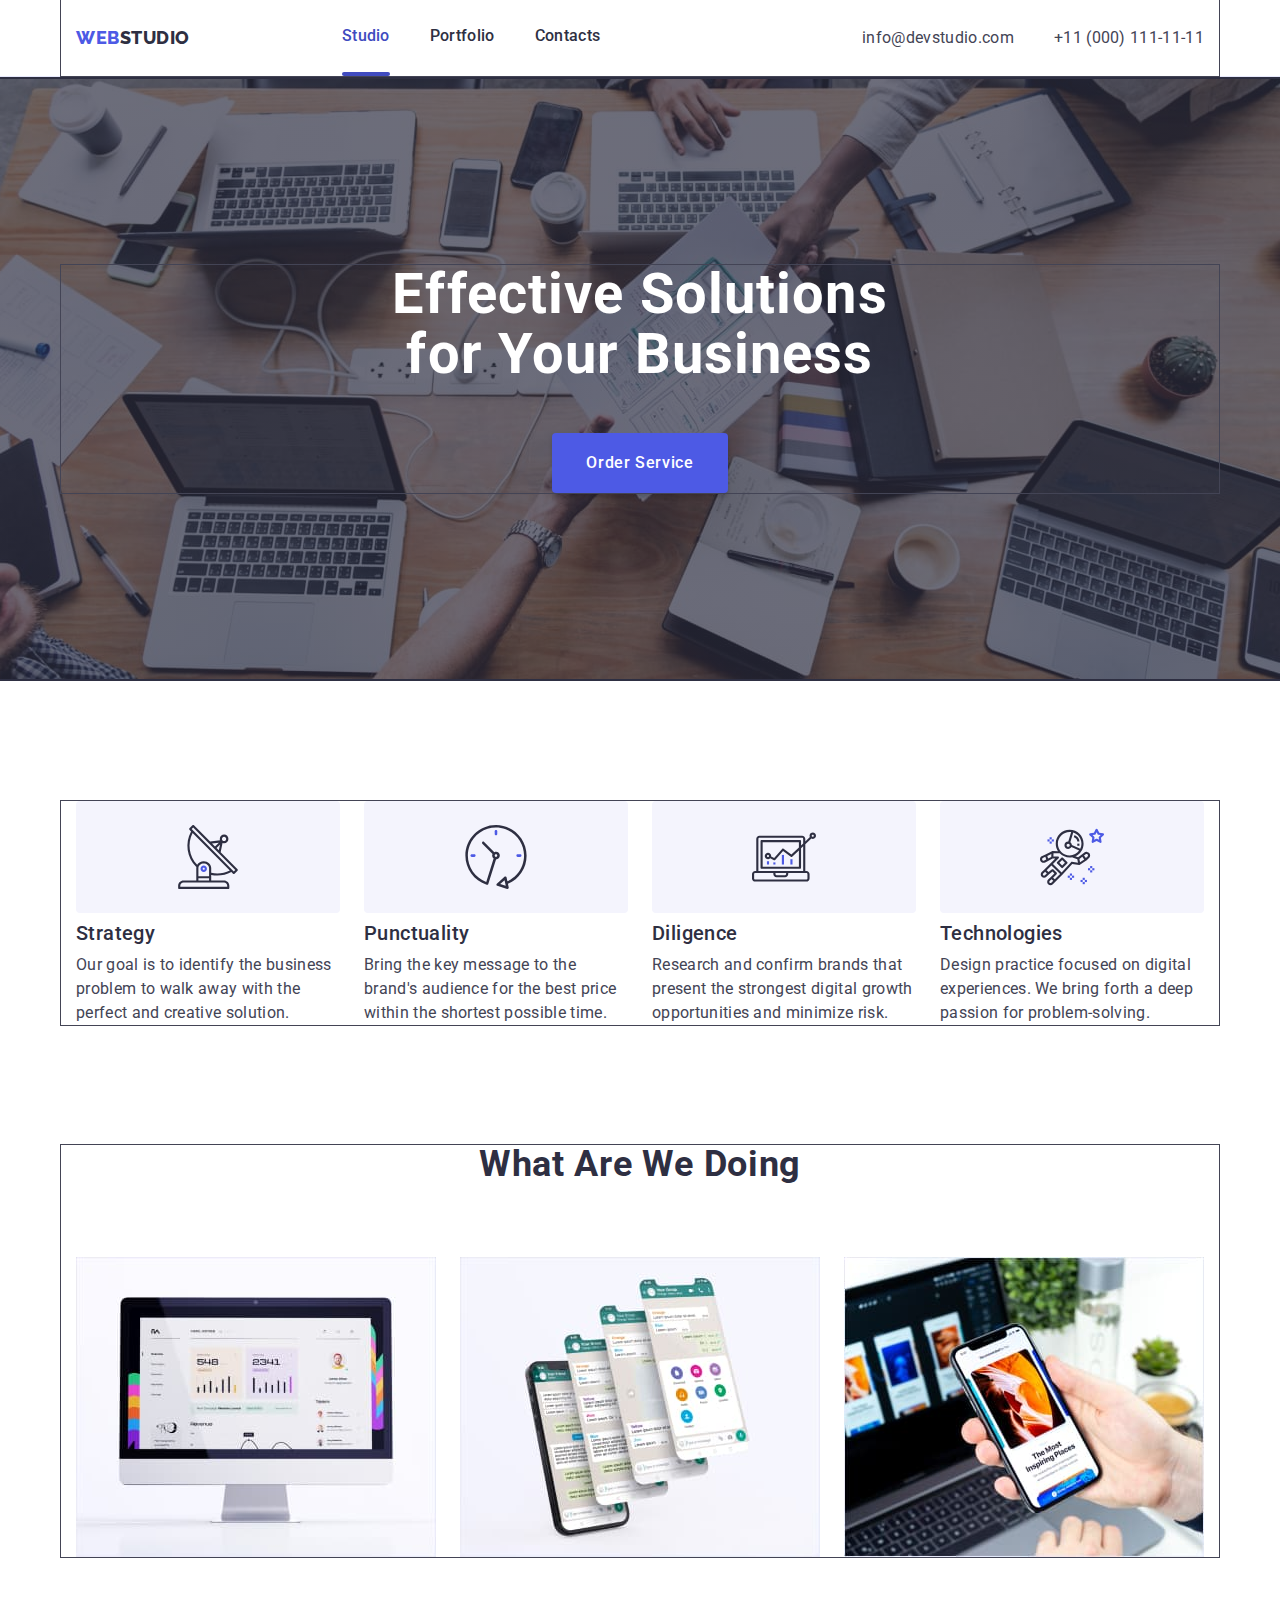
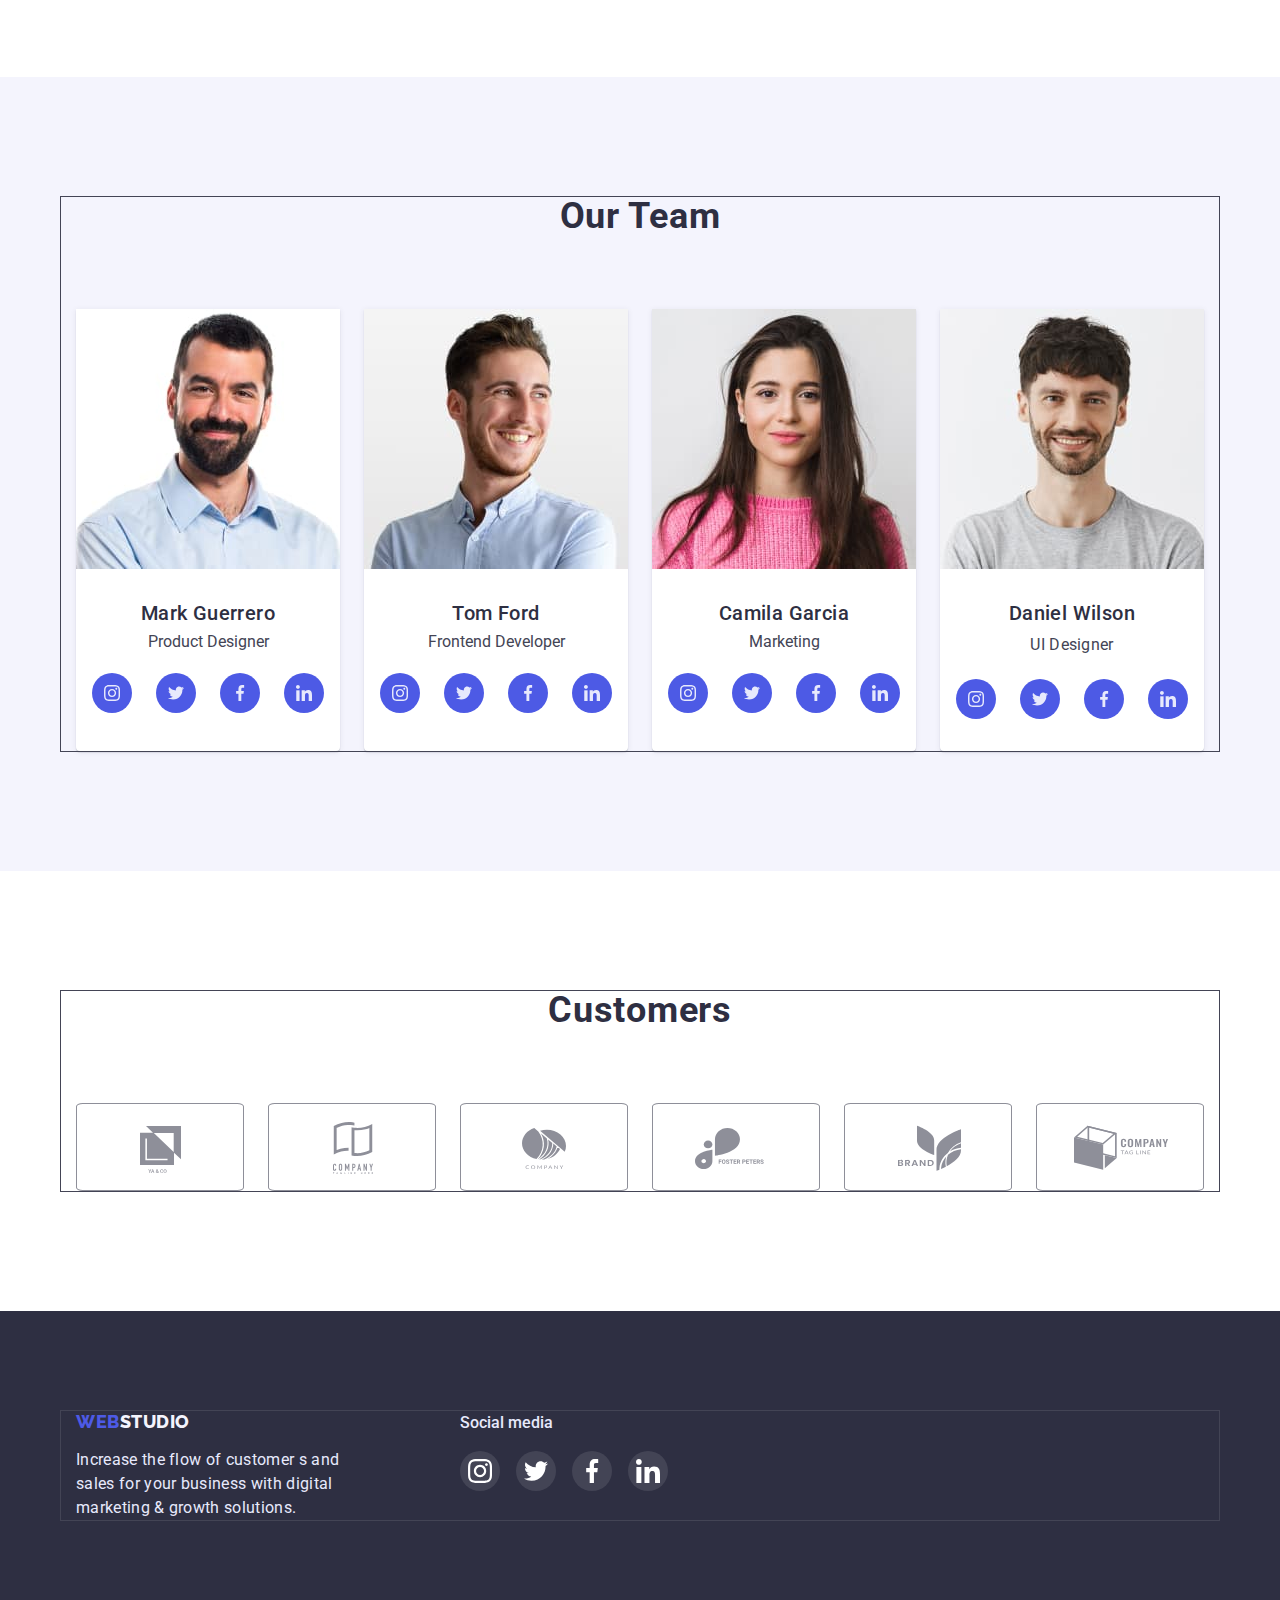
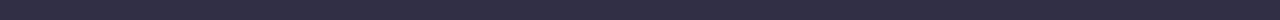
==== commit af442d0c: "changes in the section Solution" ====
--- a/index.html
+++ b/index.html
@@ -80,10 +80,12 @@
           <h2 class="visually-hidden">solutions</h2>
           <ul class="solution-list list">
             <li class="solution-item icon-antenna">
-              
-              <svg class="solution-icon">
+              <div class="solution-icon-bg ">
+                <svg class="solution-icon">
                 <use href="./images/icon-defs.svg#icon-antenna"></use>
               </svg>
+            </div>
+              
               <h3 class="section-subtitle">Strategy</h3>
               <p class="section-text">
                 Our goal is to identify the business problem to walk away with
@@ -91,9 +93,11 @@
               </p>
             </li>
             <li class="solution-item icon-clock">
-              <svg class="solution-icon">
+              <div class="solution-icon-bg ">
+                <svg class="solution-icon">
                 <use href="./images/icon-defs.svg#icon-clock"></use>
               </svg>
+            </div>
               <h3 class="section-subtitle">Punctuality</h3>
               <p class="section-text">
                 Bring the key message to the brand's audience for the best price
@@ -101,9 +105,11 @@
               </p>
             </li>
             <li class="solution-item icon-diagram">
-              <svg class="solution-icon">
+              <div class="solution-icon-bg ">
+                <svg class="solution-icon">
                 <use href="./images/icon-defs.svg#icon-diagram"></use>
               </svg>
+            </div>
               <h3 class="section-subtitle">Diligence</h3>
               <p class="section-text">
                 Research and confirm brands that present the strongest digital
@@ -111,9 +117,11 @@
               </p>
             </li>
             <li class="solution-item icon-astronaut">
-              <svg class="solution-icon">
+              <div class="solution-icon-bg ">
+                <svg class="solution-icon">
                 <use href="./images/icon-defs.svg#icon-astronaut"></use>
               </svg>
+            </div>
               <h3 class="section-subtitle">Technologies</h3>
               <p class="section-text">
                 Design practice focused on digital experiences. We bring forth a
--- a/css/styles.css
+++ b/css/styles.css
@@ -274,8 +274,18 @@
 }
 
 .solution-icon {
-width: 264px;
+width:64px;
 height: 112px;
+display: block;
+margin-left: auto;
+margin-right: auto;
+}
+
+
+.solution-icon-bg {
+  background-image: url("../images/solution-icons/rectangle.svg");
+  background-size: 264px 112px;
+  margin-bottom: 8px;
 }
 
 /*what are we doing*/
@@ -497,6 +507,7 @@
 
 .portfolio-link{
   display: block;
+  text-decoration: none;
 }
 .portfolio-link:hover,
 .portfolio-link:focus
@@ -537,8 +548,8 @@
 }
 
 .portfolio-list-text {
+  text-decoration: none;
   padding: 32px 0 32px 16px;
- 
-border: 1px solid #F4F4FD;
-
-}
+  border: 1px solid #F4F4FD;
+
+}
